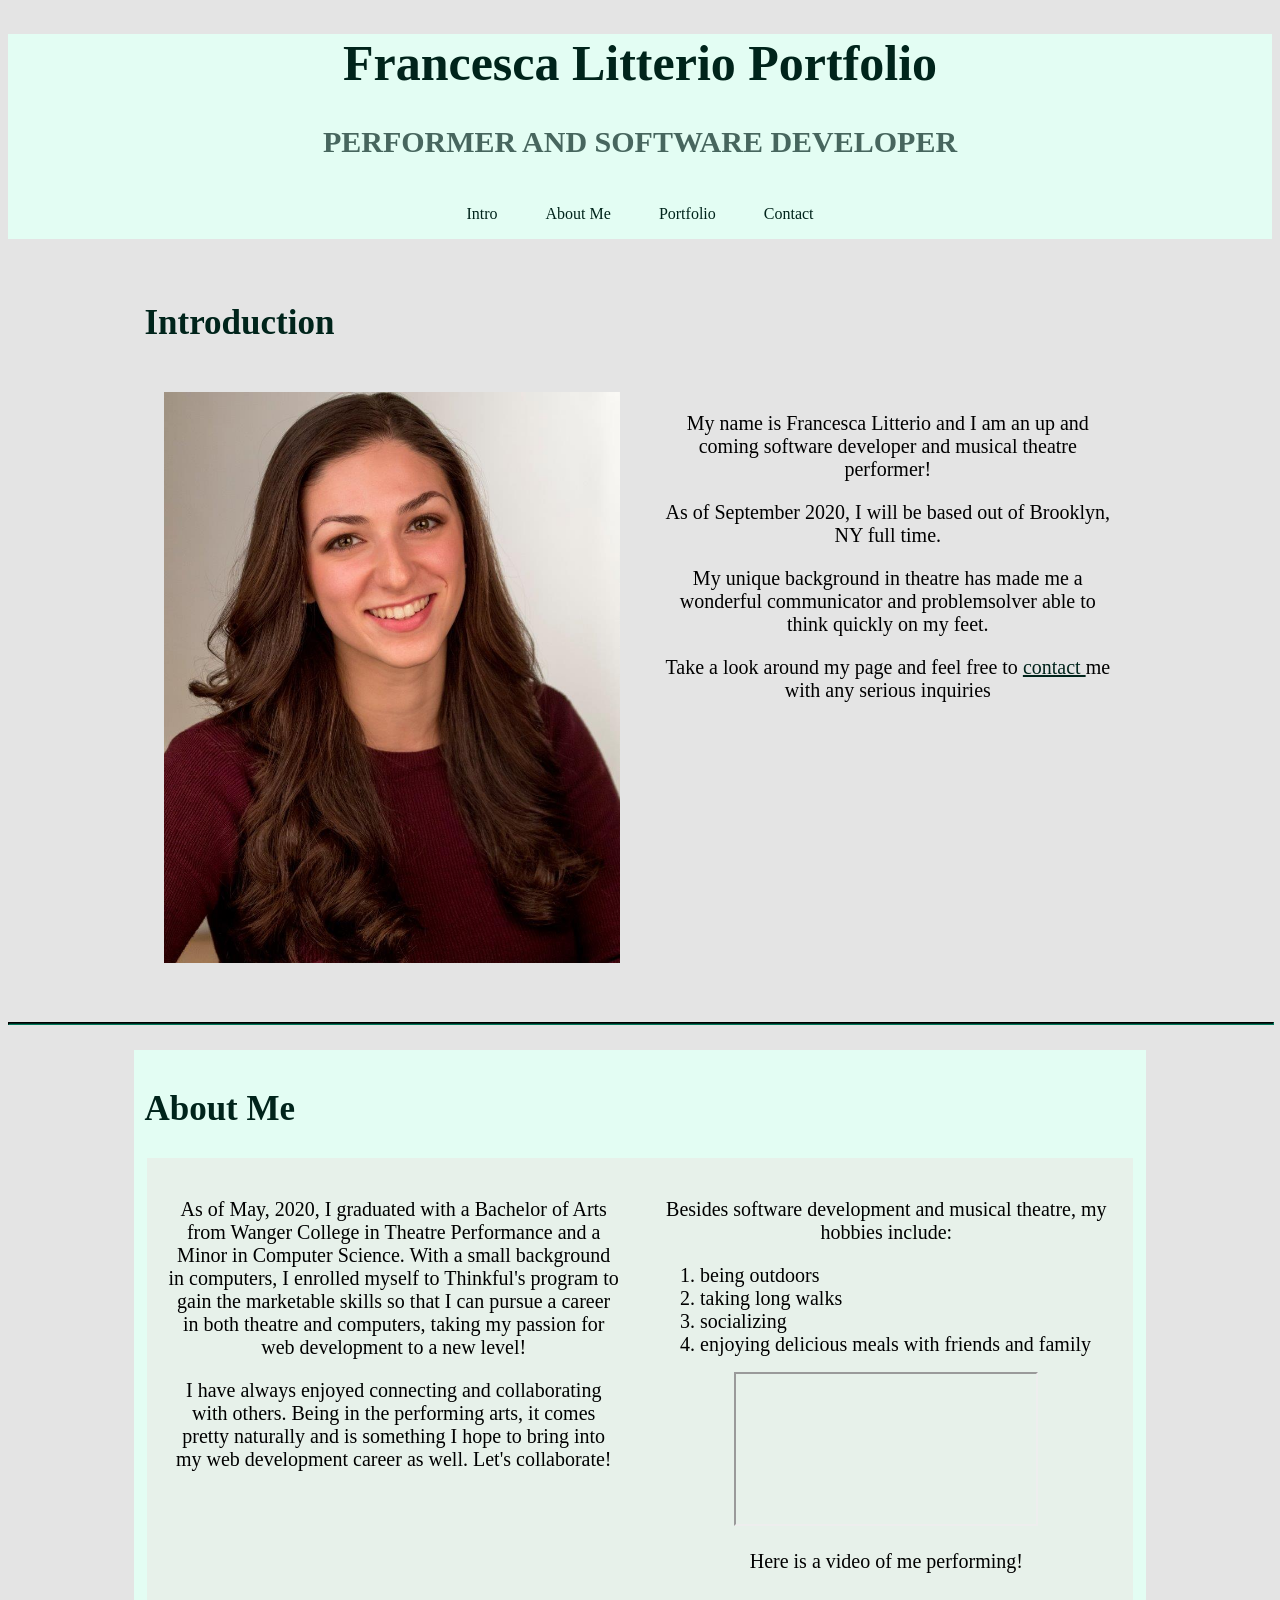
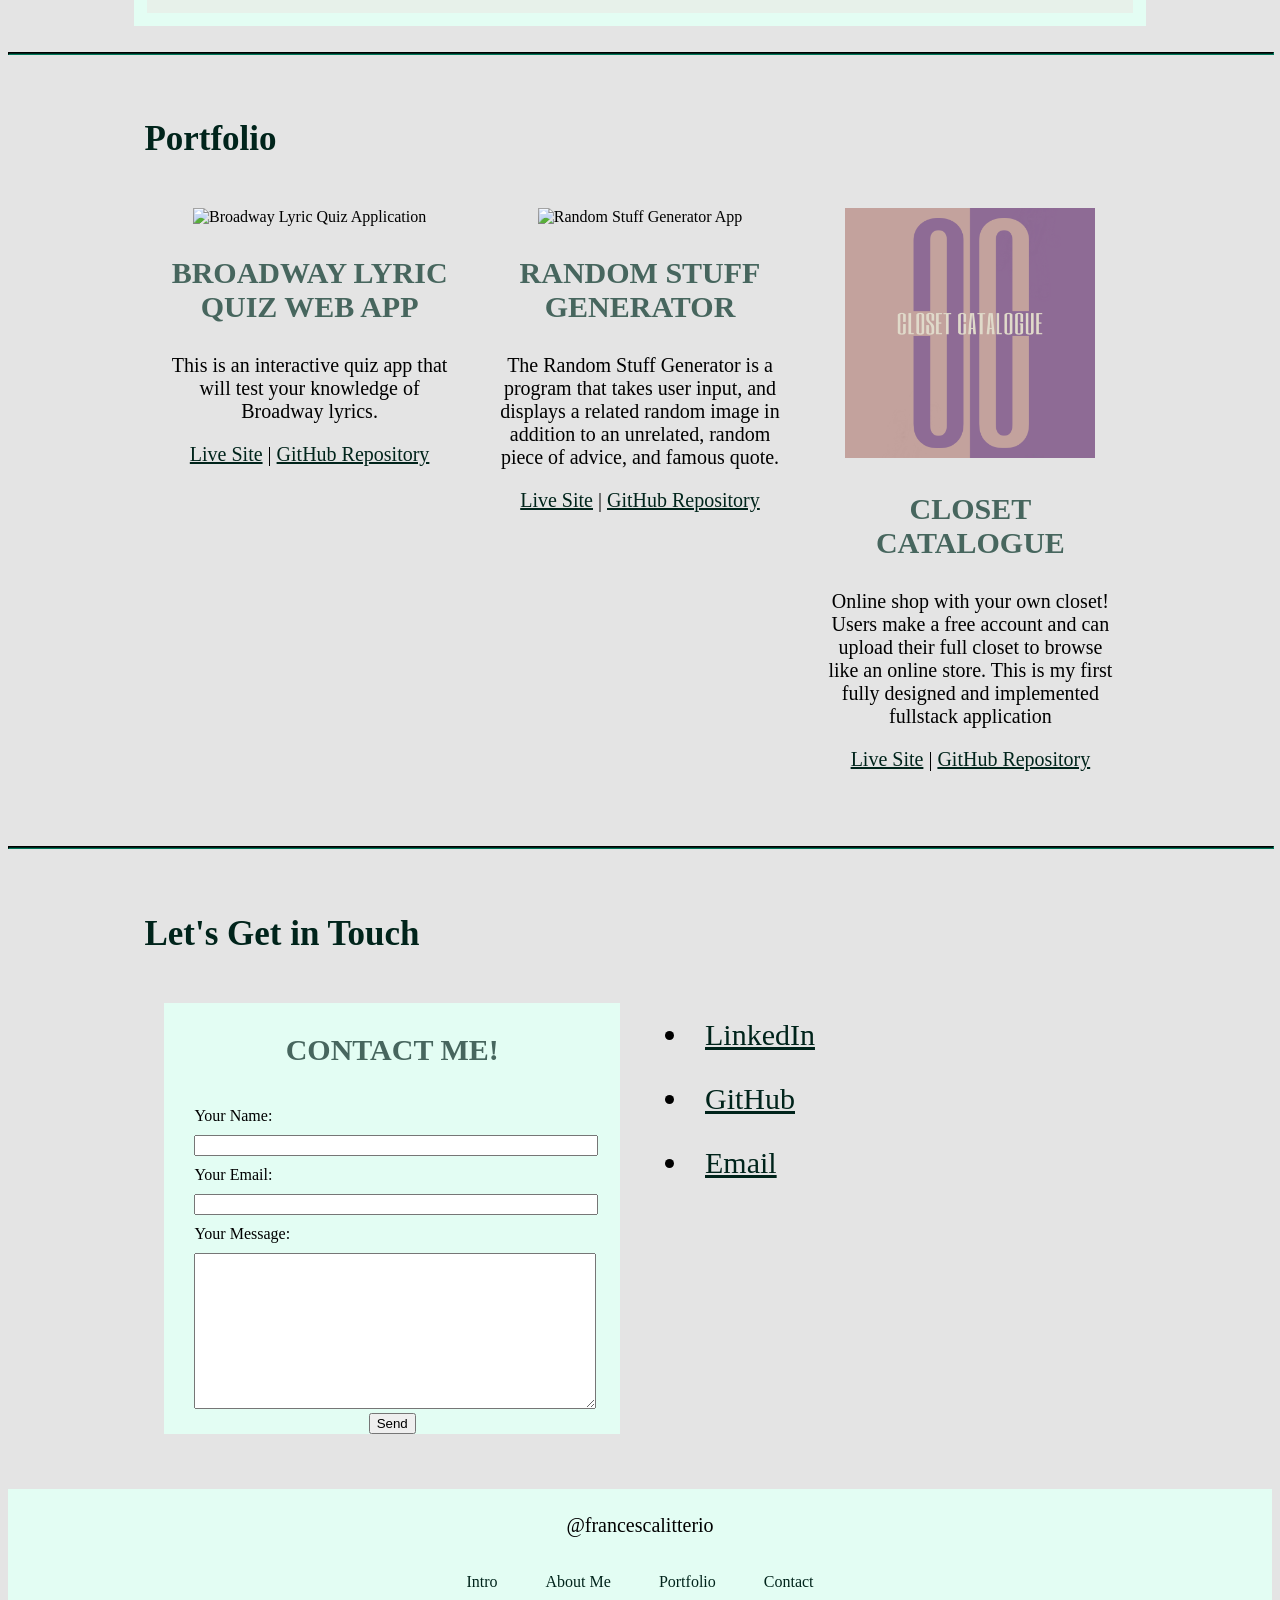
==== francesca-litterio-portfolio-master/index.html @ c89123a0 "added closet catalogue" ====
<!DOCTYPE html>
<html lang="en">
  <head>
    <meta charset="utf-8">
    <meta name="viewport" content="width=device-width">
    <title>Francesca Litterio</title>
    <link
  href="https://cdnjs.cloudflare.com/ajax/libs/normalize/8.0.1/normalize.min.css"
  rel="stylesheet"
  type="text/css"
/>
    <link href="style.css" rel="stylesheet" type="text/css" />
  </head>



<body>
<header> <!-- Heading -->
  
    <h1> Francesca Litterio Portfolio </h1>
    <h3> Performer and Software Developer </h3>
  
    <nav> <!-- navigation menu -->
      <a href="#intro" class="btn"> Intro </a>
      <a href="#about" class="btn"> About Me </a>
      <a href="#portfolio" class="btn"> Portfolio </a>
      <a href="#contact" class="btn"> Contact </a>
      </nav>
      

</header>

<main> <!-- main body divided into 3 parts -->
  
  <article id = "intro"> <!-- introduction -->
      <h2> Introduction</h2>
      <div class = "group">
        <div class ="item">
        <img src="images/fran-photo.jpg" alt="A photo of me, Francesca Litterio">
        </div>
      <div class="item">
      <p> My name is Francesca Litterio and I am an up and coming software developer and musical theatre performer! </p>
     <p> As of September 2020, I will be based out of Brooklyn, NY full time. </p>
     <p> My unique background in theatre has made me a wonderful communicator and problemsolver able to think quickly on my feet. </p>
     <p> Take a look around my page and feel free to <a href="#contact" >contact </a> me with any serious inquiries </p>
      </div>
      </div>
  </article>

<hr> <!-- page break line -->

  <article id="about" class = "color"> <!-- about -->
  <h2> About Me </h2>
<div class = "group padding">
  <div class= "item">
  <p> As of May, 2020, I graduated with a Bachelor of Arts from Wanger College in Theatre Performance and a Minor in Computer Science. With a small background in computers, I enrolled myself to Thinkful's program to gain the marketable skills so that I can pursue a career in both theatre and computers, taking my passion for web development to a new level!</p> <p> I have always enjoyed connecting and collaborating with others. Being in the performing arts, it comes pretty naturally and is something I hope to bring into my web development career as well. Let's collaborate! </p>
  </div>

<div class ="item">
  <p> Besides software development and musical theatre, my hobbies include: </p>
  <ol> 
    <li>being outdoors </li>
    <li>taking long walks</li>
    <li> socializing</li>
     <li>enjoying delicious meals with friends and family</li>
    </ol>
  <iframe  src="https://www.youtube.com/embed/1sIDxNuBzvg"  allow="accelerometer; autoplay; encrypted-media; gyroscope; picture-in-picture" allowfullscreen></iframe> <p> Here is a video of me performing! </p>
</div>
</div>
  </article>

<hr> <!-- page break line -->

 <article id="portfolio">
      <h2>Portfolio</h2>
			<div class='group'>
				<div class='item'>
          <img src="/images/broadway-ss.PNG" alt="Broadway Lyric Quiz Application" class="rounded">
          <h3>Broadway Lyric Quiz Web App</h3>
          <p>This is an interactive quiz app that will test your knowledge of Broadway lyrics.</p>
          <p><a href="https://flitterio.github.io/Broadway-Lyrics-Quiz-App/">Live Site</a> |
          <a href="https://github.com/flitterio/Broadway-Lyrics-Quiz-App"> GitHub Repository</a> </p>
				</div>
				 <div class='item'>
          <img src="/images/random-ss.PNG" alt="Random Stuff Generator App" class="rounded">
          <h3>Random Stuff Generator</h3>
          <p>The Random Stuff Generator is a program that takes user input, and displays a related random image in addition to an unrelated, random piece of advice, and famous quote.</p>
          <p><a href="https://github.com/flitterio/Random-Stuff-Generator">Live Site</a> |
          <a href="https://flitterio.github.io/Random-Stuff-Generator/"> GitHub Repository</a> </p>
				</div>
			<!-- </div> -->
      <!-- <div class='group'> -->
				<div class='item'>
          <img src="images/cc-logo.JPG" alt="Closet Catalogue Logo" class="rounded" id="size" >
          <h3>Closet Catalogue</h3>
          <p>Online shop with your own closet! Users make a free account and can upload their full closet to browse like an online store. This is my first fully designed and implemented fullstack application</p>
          <p><a href="https://closet-catalogue.vercel.app/">Live Site</a> |
            <a href="https://github.com/flitterio/Closet-Catalogue-Client"> GitHub Repository</a> </p>
				</div>
			<!--<div class='item'>
          <img src="images/project.jpeg" alt="Team Project Screenshot" class="rounded">
          <h3>Team Project App</h3>
					<p>This is a description of the Team Project App I built. I'll share what my goal was in creating it, the skills/languages I applied, and what I learned doing it.</p>
				</div> -->
			</div> 
       <!-- Commented out to use for later when projects are complete -->
      </article>

<hr>

<article id="contact"> <!--contact-->
    <h2> Let's Get in Touch </h2>
 <div class = "group">

  <form action="https://formspree.io/mknqevyg"
  method="POST" class = "item space" >
    <h3> Contact me! </h3>
    <label for="user-name">Your Name:</label>
    <input id="user-name" type="text" name="name">

    <label>
    Your Email:  </label>
    <input type="text" name="_replyto">
 
  <br>
    <label>
    Your Message: </label>
    <textarea name="message"></textarea>
  

<br>
    <button type="submit">Send</button>
</form> 

  <ul class="item space">
    <li> <a href="https://www.linkedin.com/in/francescalitterio/" target="_blank"> LinkedIn</a> </li>
    <li> <a href="https://github.com/flitterio" target="_blank"> GitHub </a></li>
    <li> <a href="mailto:francesca@litterio.net">Email </a></li>
  </ul>

</div>
  </article>
 
</main>


<footer> <!--footer -->
 
    <p> @francescalitterio </p>
       <nav> <!-- navigation menu -->
      <a href="#intro" class="btn"> Intro </a>
      <a href="#about" class="btn"> About Me </a>
      <a href="#portfolio" class="btn"> Portfolio </a>
      <a href="#contact" class="btn"> Contact </a>
      </nav>

</footer>






    <script src="script.js"></script>
</body>
</html>
---- francesca-litterio-portfolio-master/style.css ----
html{ /* Default settings for whole page */
  font-family: Georgia, 'Times New Roman', Times, serif;
  text-align: center;
  box-sizing: border-box;
  background-color: rgb(228, 228, 228);
  width: 100%;
 
}

/* navigation appearance */
.btn{ /*spaces out navigation menu items*/
  display: inline-block;
  font-size: 16px;
  text-align: center;
  text-decoration: none;
  margin: 10px;
  padding: 6px 12px;
  border-radius: 6px;

}

a:link{color: #00241B;} /*links*/
a:visited{color:rgb(2, 126, 95);}
a:hover{color: rgb(3, 8, 7);}
a:active{color:lavenderblush;}

/* main section of the page */

header, footer{ 
  background-color: rgb(227, 253, 243);
  width:750;
}

main{
background-color: rgb(228, 228, 228);
}

article{
  margin: 2% 10%;
  padding: 10px;
}

h1{
  font-size: 50px;
  color:#00241B;
}

h2{
  font-size: 35px;
  color:#00241B;
  text-align: left;
}

h3{
  font-size: 30px;
   text-transform: uppercase;
   color:rgb(71, 102, 94);
}

p{
  font-size: 20px;
}

img{
  width: 100%;
}

li{
 width: 100%;
  text-align: left;
  font-size: 20px;
}

footer{
  padding-top: 5px;
}

.color{ /*backgound color of about section*/
background-color:rgb(227, 253, 243);
}

.padding{
  background-color: rgb(231, 241, 234);
  margin: 3px;
}


hr{
  background-color:#00241B;
  border-color:#00241B;
  width: 100%;
  height: 1px;
}

/* Groups & Items  (Mobile First) */
.group{ /* flex box styling*/
display: flex;
flex-direction: column;

}

.item{
  flex: 1;
  margin: 20px;
}

.item-double{
  flex: 2;
  margin: 20px;
}

/*form */
form{
  width: 100%;
  background-color:rgb(227, 253, 243);
  padding: 20px;
}
form textarea{
  width: 100%;
  height: 150px;
}

form label{
  display: block;
  padding: 10px 0;
  text-align: left;
  width: 100%;
}

form input{
  width: 100%;
}

.space{ /*adds space between parts of contact section*/
padding: 0 15px;
}

#size{
  height: 250px !important;
  width: auto;
}
/* Groups & Items  (Desktop) */



@media all and (min-width: 800px) {
  
  ul li{
    font-size: 30px;
    padding: 15px;
  }

  .group {
    flex-direction: row;
  }

  .space{
    padding: 0 30px;
  }
}
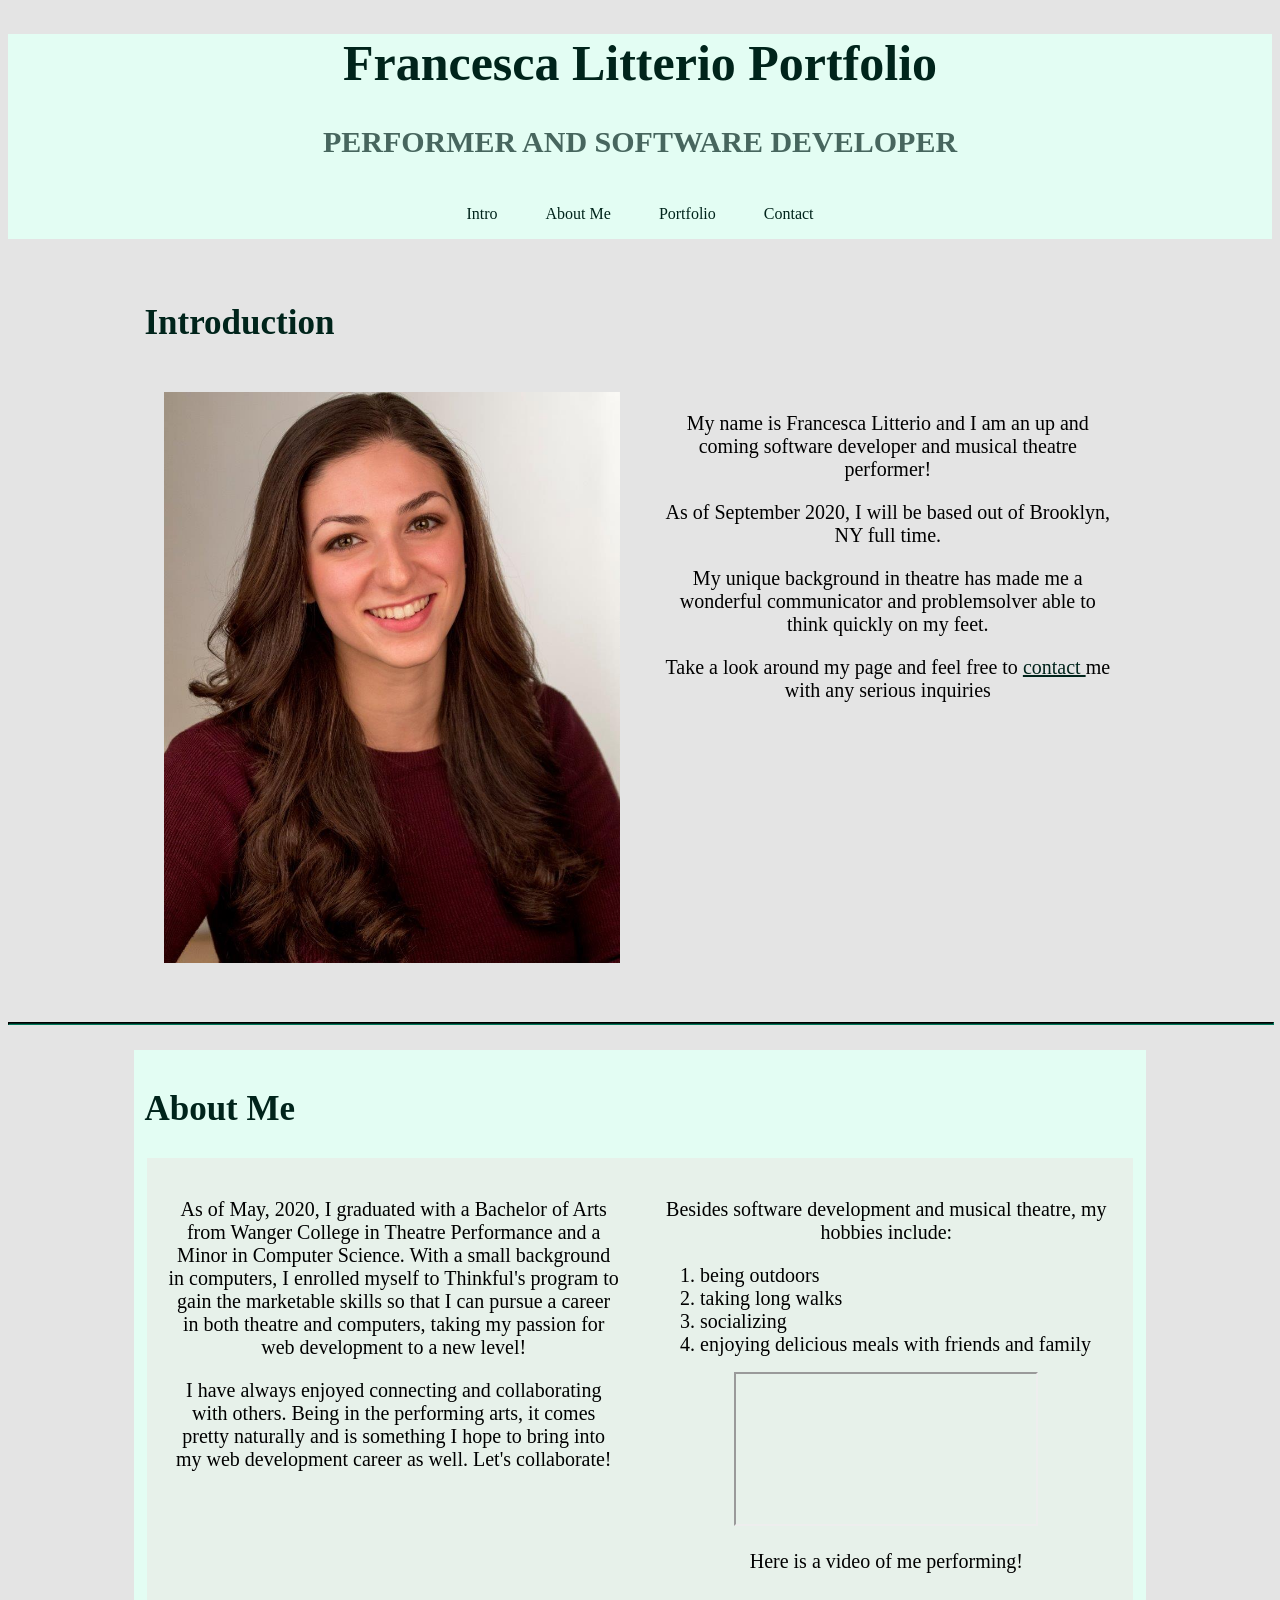
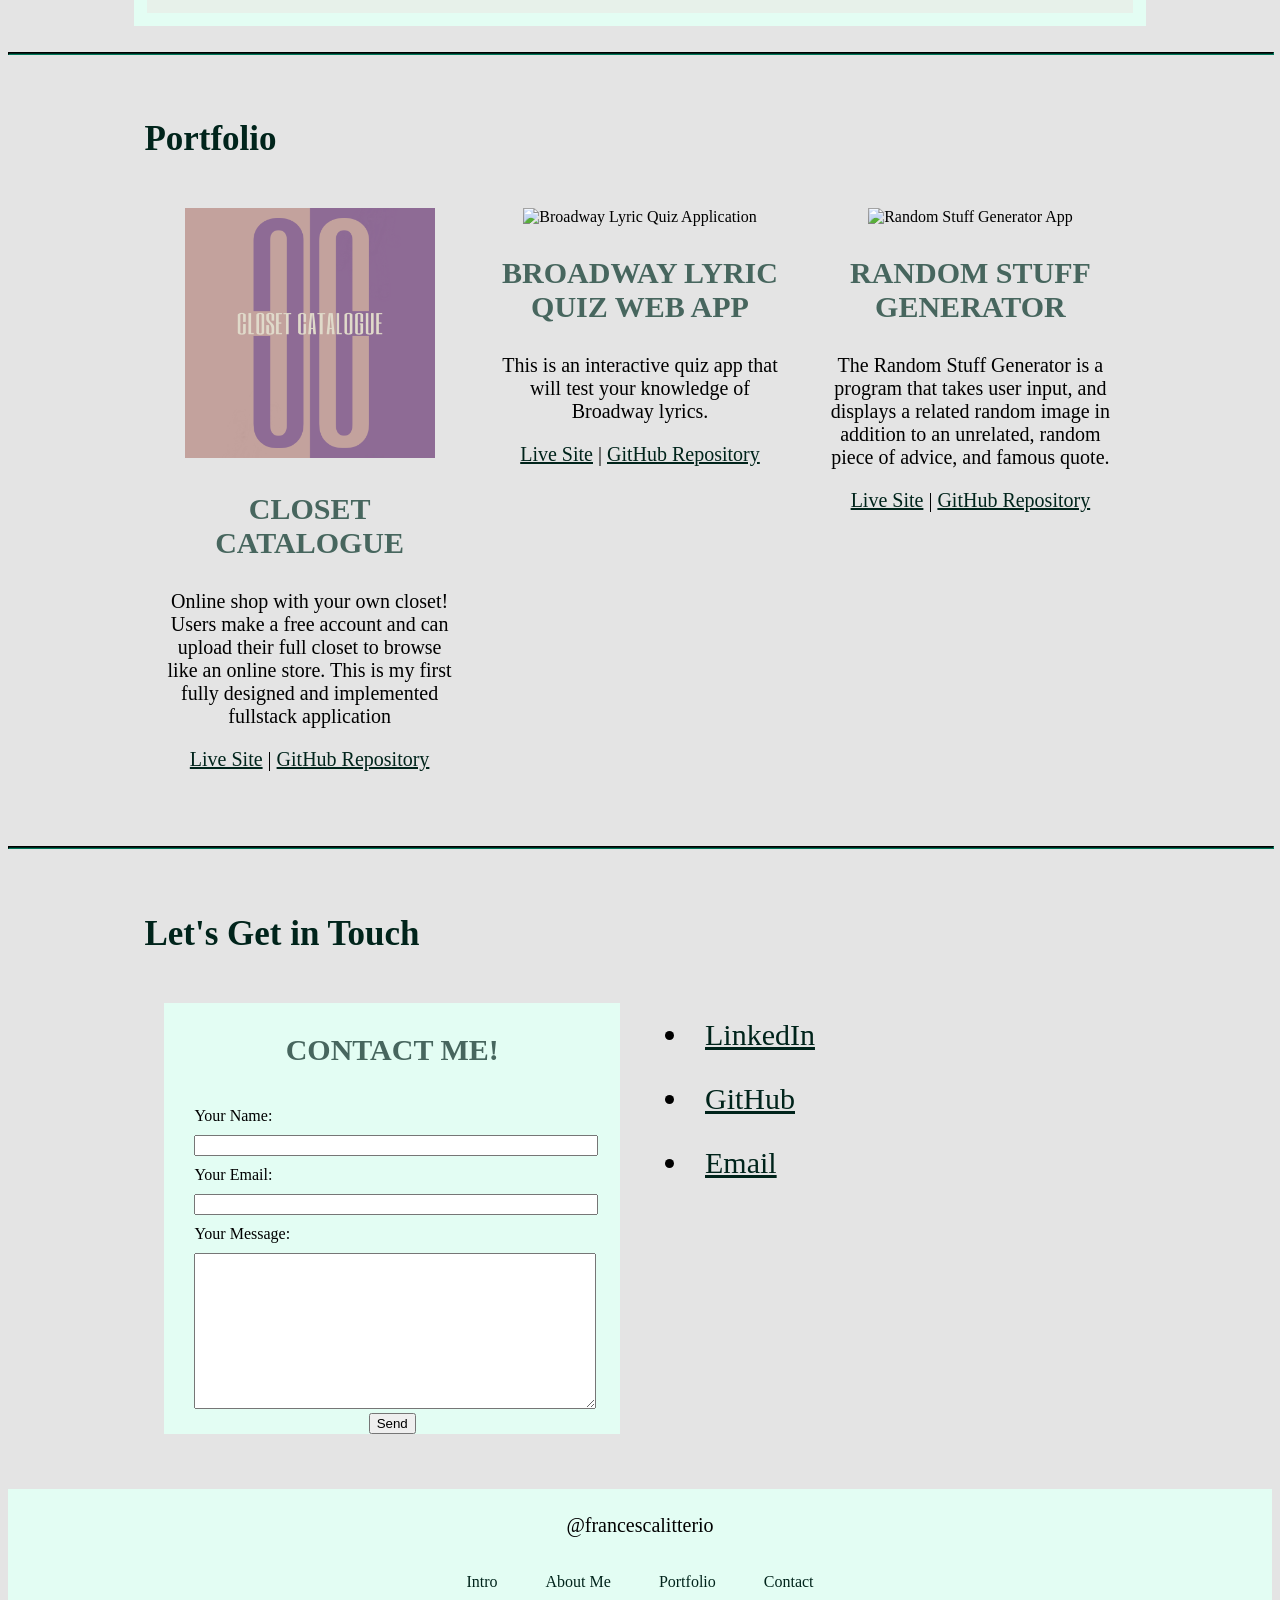
==== commit ce246ad0: "change order of apps" ====
--- a/francesca-litterio-portfolio-master/index.html
+++ b/francesca-litterio-portfolio-master/index.html
@@ -74,13 +74,23 @@
  <article id="portfolio">
       <h2>Portfolio</h2>
 			<div class='group'>
+
+        <div class='item'>
+          <img src="images/cc-logo.JPG" alt="Closet Catalogue Logo" class="rounded" id="size" >
+          <h3>Closet Catalogue</h3>
+          <p>Online shop with your own closet! Users make a free account and can upload their full closet to browse like an online store. This is my first fully designed and implemented fullstack application</p>
+          <p><a href="https://closet-catalogue.vercel.app/">Live Site</a> |
+            <a href="https://github.com/flitterio/Closet-Catalogue-Client"> GitHub Repository</a> </p>
+        </div>
+        
 				<div class='item'>
           <img src="/images/broadway-ss.PNG" alt="Broadway Lyric Quiz Application" class="rounded">
           <h3>Broadway Lyric Quiz Web App</h3>
           <p>This is an interactive quiz app that will test your knowledge of Broadway lyrics.</p>
           <p><a href="https://flitterio.github.io/Broadway-Lyrics-Quiz-App/">Live Site</a> |
           <a href="https://github.com/flitterio/Broadway-Lyrics-Quiz-App"> GitHub Repository</a> </p>
-				</div>
+        </div>
+        
 				 <div class='item'>
           <img src="/images/random-ss.PNG" alt="Random Stuff Generator App" class="rounded">
           <h3>Random Stuff Generator</h3>
@@ -88,15 +98,7 @@
           <p><a href="https://github.com/flitterio/Random-Stuff-Generator">Live Site</a> |
           <a href="https://flitterio.github.io/Random-Stuff-Generator/"> GitHub Repository</a> </p>
 				</div>
-			<!-- </div> -->
-      <!-- <div class='group'> -->
-				<div class='item'>
-          <img src="images/cc-logo.JPG" alt="Closet Catalogue Logo" class="rounded" id="size" >
-          <h3>Closet Catalogue</h3>
-          <p>Online shop with your own closet! Users make a free account and can upload their full closet to browse like an online store. This is my first fully designed and implemented fullstack application</p>
-          <p><a href="https://closet-catalogue.vercel.app/">Live Site</a> |
-            <a href="https://github.com/flitterio/Closet-Catalogue-Client"> GitHub Repository</a> </p>
-				</div>
+
 			<!--<div class='item'>
           <img src="images/project.jpeg" alt="Team Project Screenshot" class="rounded">
           <h3>Team Project App</h3>
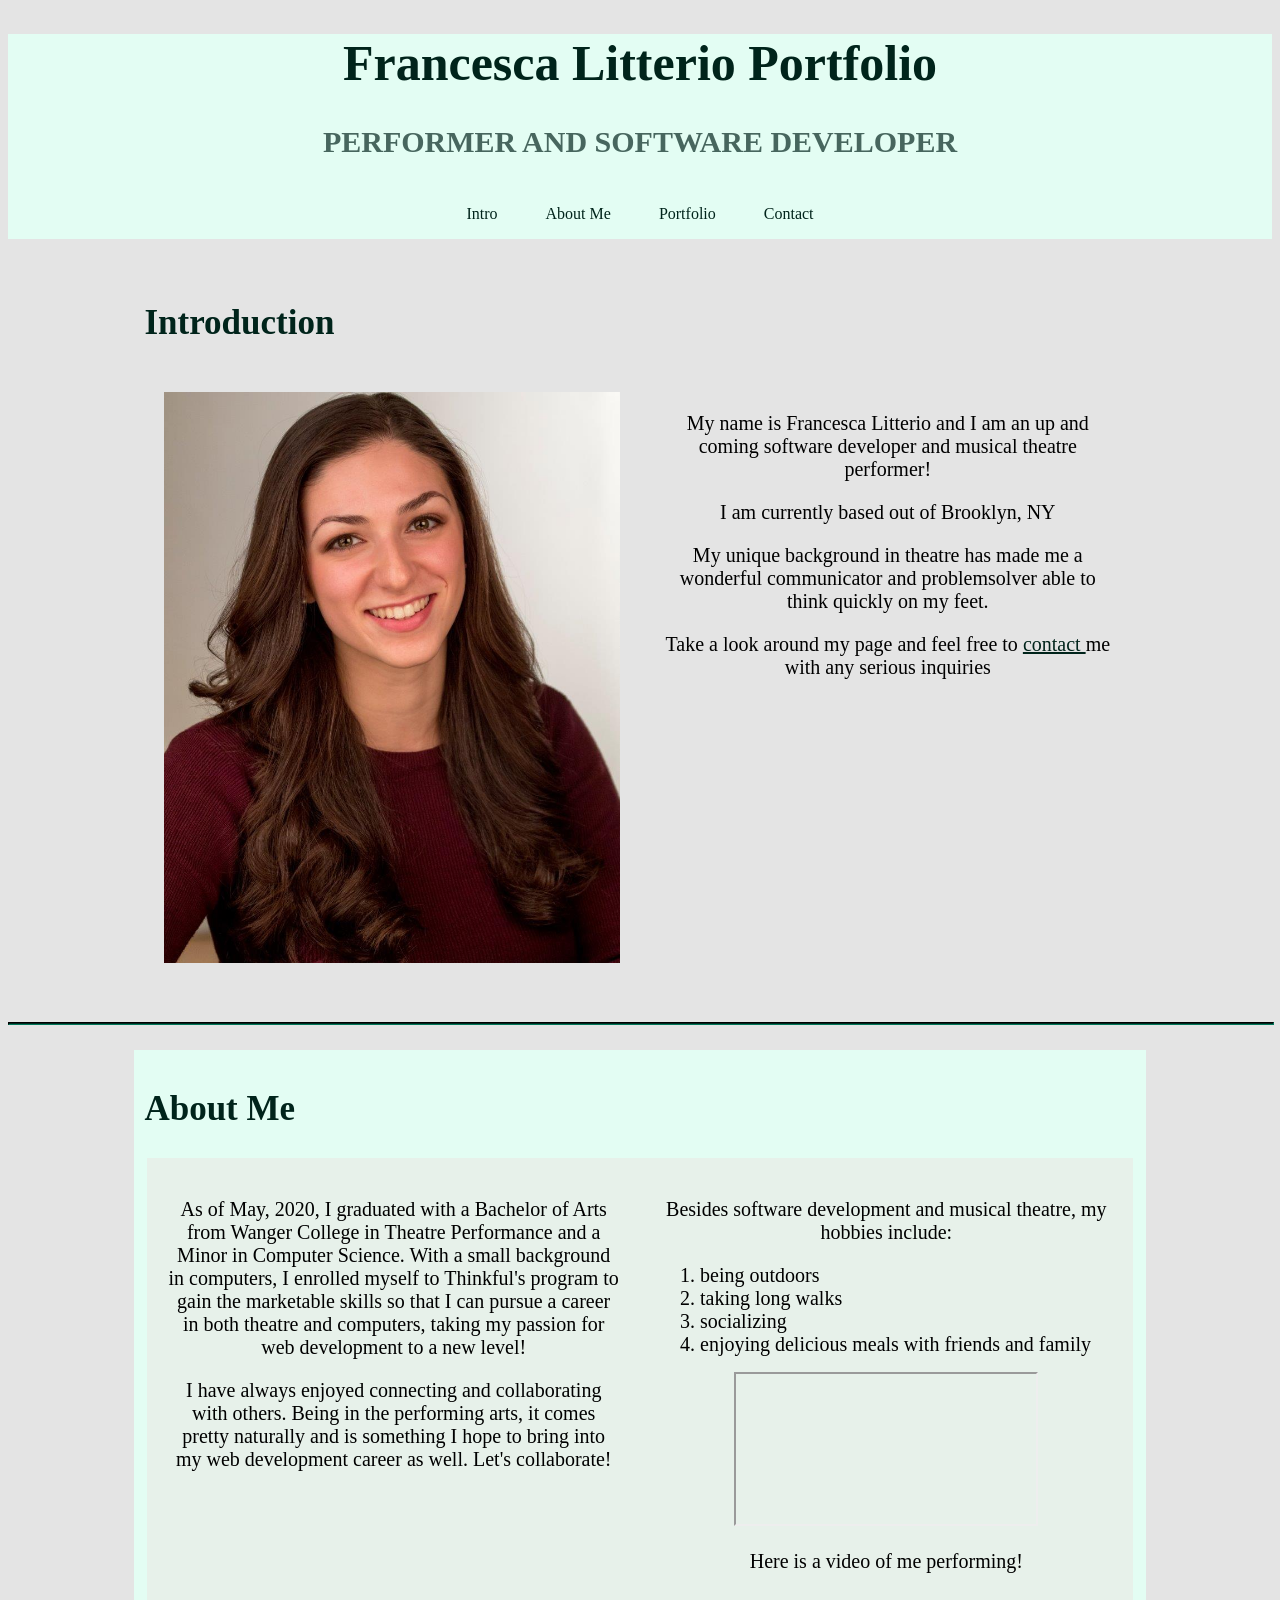
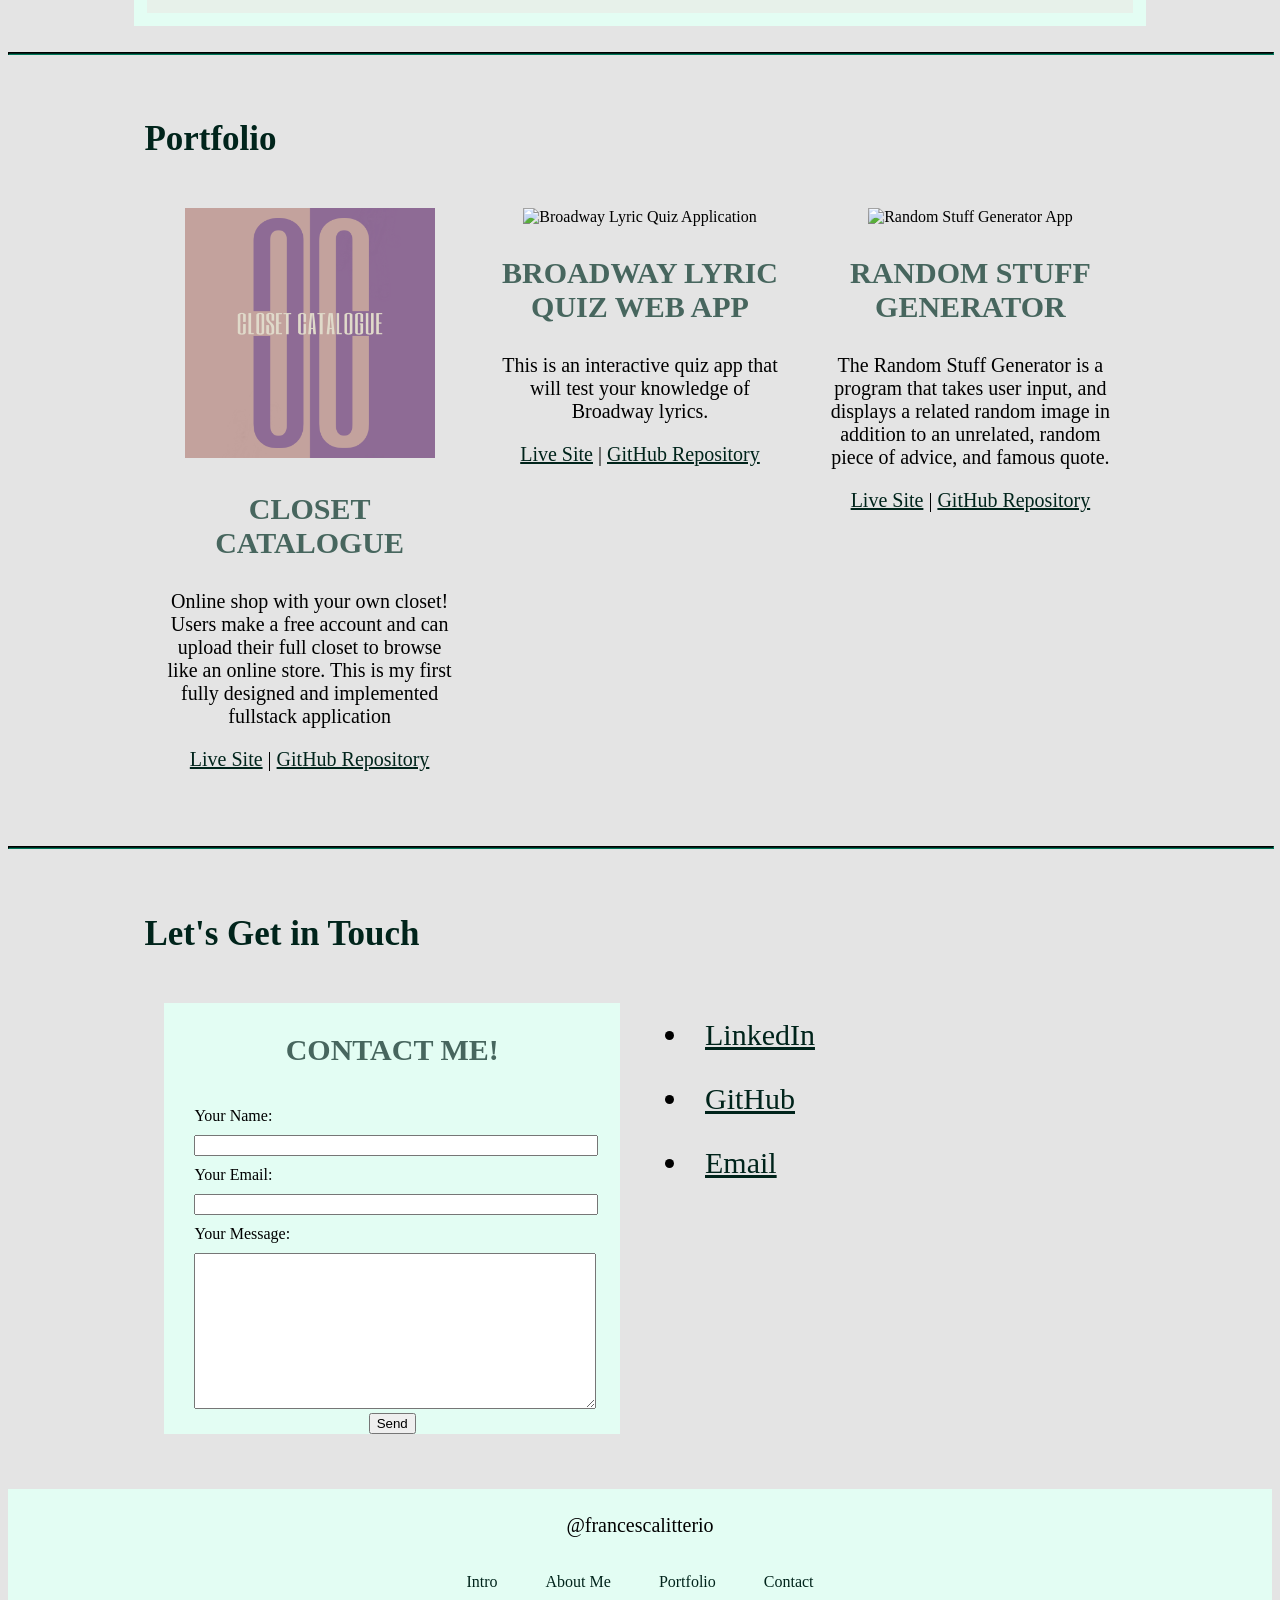
==== commit 4a588aeb: "change opening" ====
--- a/francesca-litterio-portfolio-master/index.html
+++ b/francesca-litterio-portfolio-master/index.html
@@ -40,7 +40,7 @@
         </div>
       <div class="item">
       <p> My name is Francesca Litterio and I am an up and coming software developer and musical theatre performer! </p>
-     <p> As of September 2020, I will be based out of Brooklyn, NY full time. </p>
+     <p> I am currently based out of Brooklyn, NY </p>
      <p> My unique background in theatre has made me a wonderful communicator and problemsolver able to think quickly on my feet. </p>
      <p> Take a look around my page and feel free to <a href="#contact" >contact </a> me with any serious inquiries </p>
       </div>
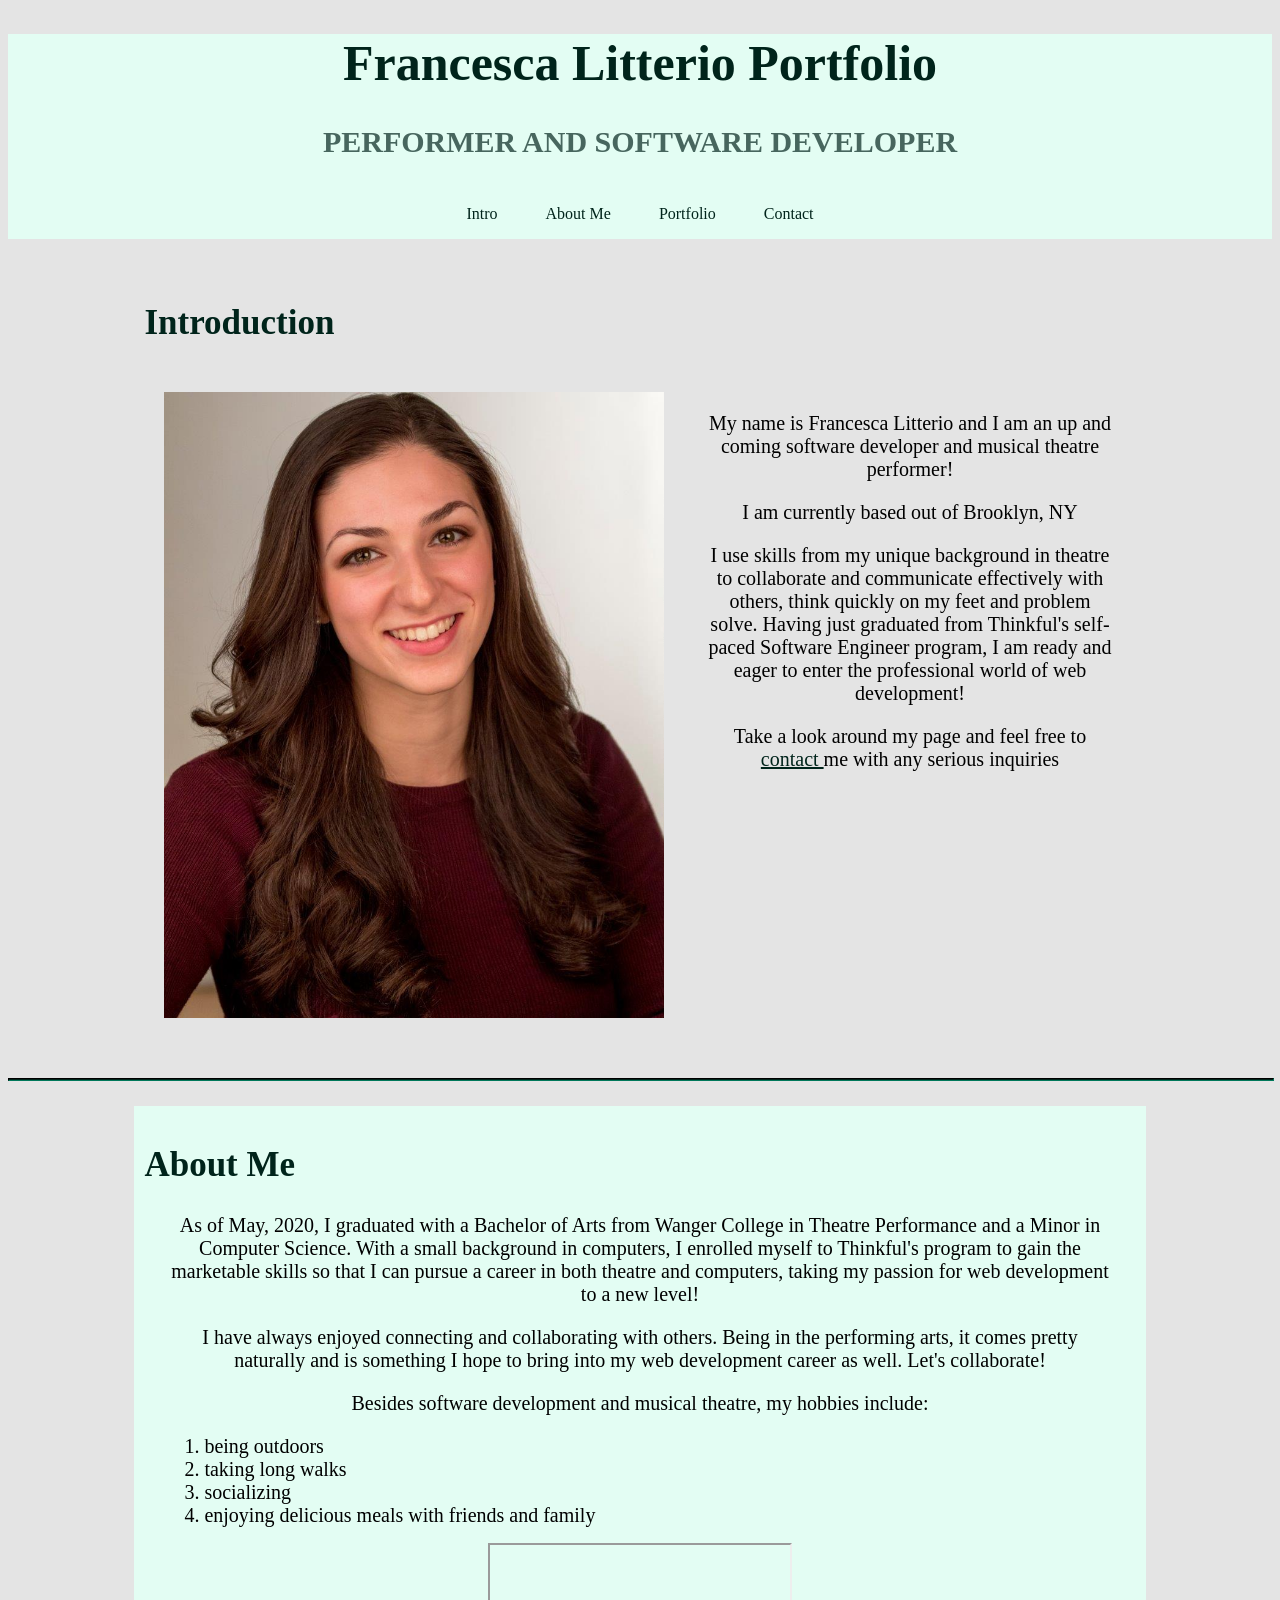
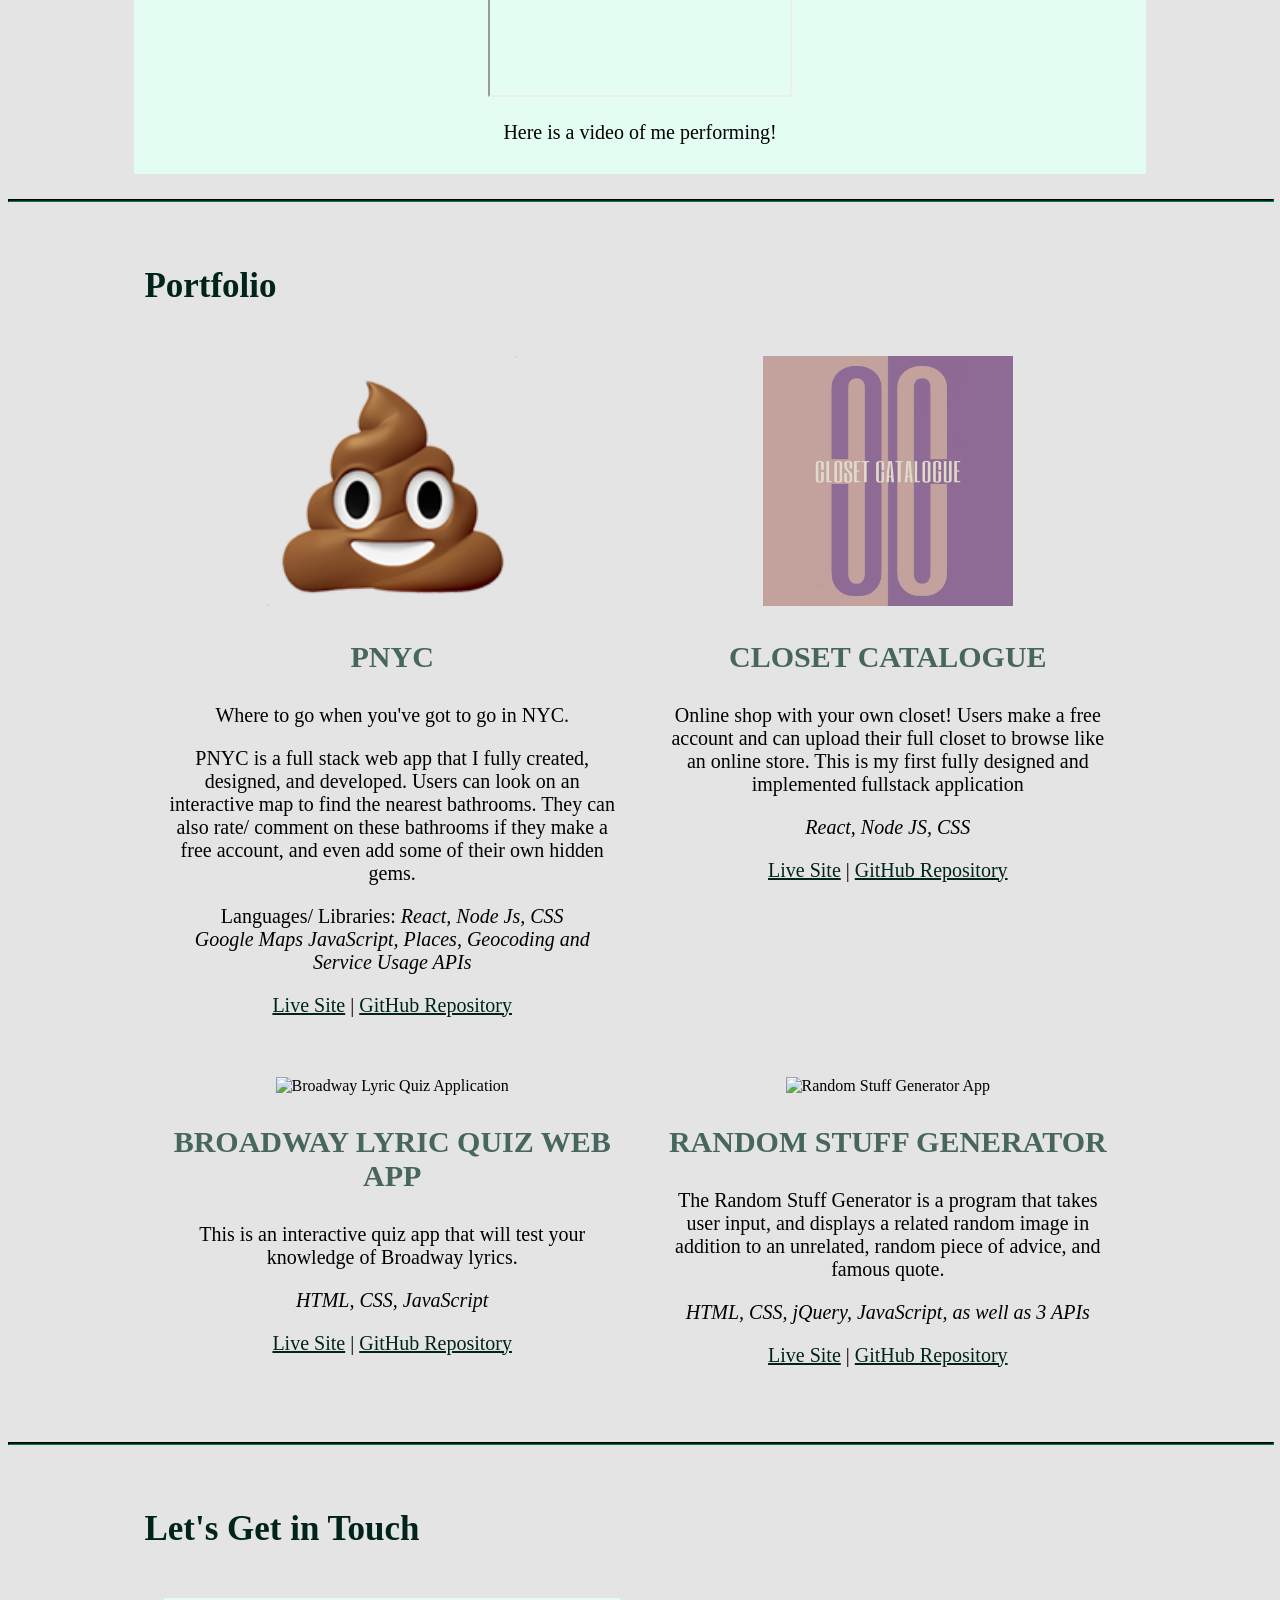
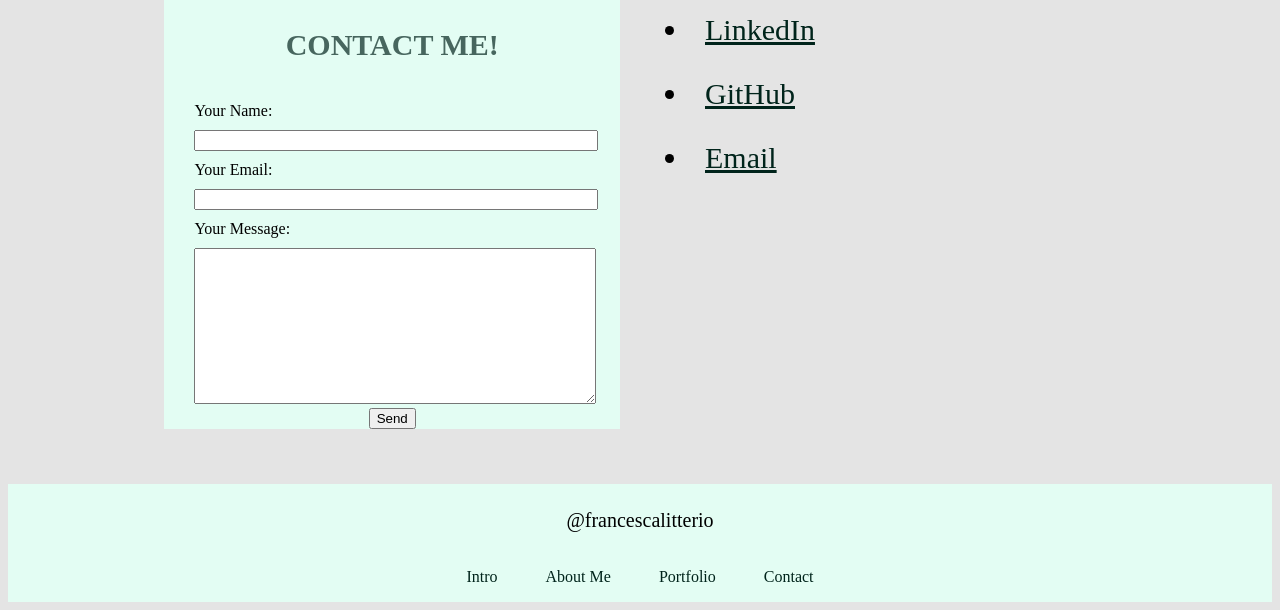
==== commit e9da31b1: "addition of pnyc, style/ spelling updates" ====
--- a/francesca-litterio-portfolio-master/index.html
+++ b/francesca-litterio-portfolio-master/index.html
@@ -36,12 +36,12 @@
       <h2> Introduction</h2>
       <div class = "group">
         <div class ="item">
-        <img src="images/fran-photo.jpg" alt="A photo of me, Francesca Litterio">
+        <img src="images/fran-photo.jpg" alt="A photo of me, Francesca Litterio" id="headshot">
         </div>
       <div class="item">
       <p> My name is Francesca Litterio and I am an up and coming software developer and musical theatre performer! </p>
      <p> I am currently based out of Brooklyn, NY </p>
-     <p> My unique background in theatre has made me a wonderful communicator and problemsolver able to think quickly on my feet. </p>
+     <p> I use skills from my unique background in theatre to collaborate and communicate effectively with others, think quickly on my feet and problem solve. Having just graduated from Thinkful's self-paced Software Engineer program, I am ready and eager to enter the professional world of web development! </p>
      <p> Take a look around my page and feel free to <a href="#contact" >contact </a> me with any serious inquiries </p>
       </div>
       </div>
@@ -51,7 +51,7 @@
 
   <article id="about" class = "color"> <!-- about -->
   <h2> About Me </h2>
-<div class = "group padding">
+<div class = "group_padding">
   <div class= "item">
   <p> As of May, 2020, I graduated with a Bachelor of Arts from Wanger College in Theatre Performance and a Minor in Computer Science. With a small background in computers, I enrolled myself to Thinkful's program to gain the marketable skills so that I can pursue a career in both theatre and computers, taking my passion for web development to a new level!</p> <p> I have always enjoyed connecting and collaborating with others. Being in the performing arts, it comes pretty naturally and is something I hope to bring into my web development career as well. Let's collaborate! </p>
   </div>
@@ -73,37 +73,51 @@
 
  <article id="portfolio">
       <h2>Portfolio</h2>
-			<div class='group'>
+			<div class='portfolio_group'>
 
-        <div class='item'>
-          <img src="images/cc-logo.JPG" alt="Closet Catalogue Logo" class="rounded" id="size" >
-          <h3>Closet Catalogue</h3>
-          <p>Online shop with your own closet! Users make a free account and can upload their full closet to browse like an online store. This is my first fully designed and implemented fullstack application</p>
-          <p><a href="https://closet-catalogue.vercel.app/">Live Site</a> |
-            <a href="https://github.com/flitterio/Closet-Catalogue-Client"> GitHub Repository</a> </p>
+        <div class='two_items'>
+          <div class='item'>
+            <img src="images/poop-emoji.png" alt="PNYC" class="rounded" id='size'>
+            <h3>PNYC</h3>
+            <p>Where to go when you've got to go in NYC.</p>
+            <p>PNYC is a full stack web app that I fully created, designed, and developed. Users can look on an interactive map to find the nearest bathrooms. They can also rate/ comment on these bathrooms if they make a free account, and even add some of their own hidden gems.</p>
+            <p> Languages/ Libraries:
+              <i> React, Node Js, CSS
+              <br />
+                Google Maps JavaScript, Places, Geocoding and Service Usage APIs </i></p>
+            <p><a href="https://pnyc-client-flitterio.vercel.app/">Live Site</a> |
+            <a href="https://github.com/flitterio/PNYC-Client"> GitHub Repository</a> </p>
+          </div>
+
+          <div class='item'>
+            <img src="images/cc-logo.JPG" alt="Closet Catalogue Logo" class="rounded" id="size" >
+            <h3>Closet Catalogue</h3>
+            <p>Online shop with your own closet! Users make a free account and can upload their full closet to browse like an online store. This is my first fully designed and implemented fullstack application</p>
+            <p><i>React, Node JS, CSS</i></p>
+            <p><a href="https://closet-catalogue.vercel.app/">Live Site</a> |
+              <a href="https://github.com/flitterio/Closet-Catalogue-Client"> GitHub Repository</a> </p>
+          </div>
         </div>
         
-				<div class='item'>
-          <img src="/images/broadway-ss.PNG" alt="Broadway Lyric Quiz Application" class="rounded">
-          <h3>Broadway Lyric Quiz Web App</h3>
-          <p>This is an interactive quiz app that will test your knowledge of Broadway lyrics.</p>
-          <p><a href="https://flitterio.github.io/Broadway-Lyrics-Quiz-App/">Live Site</a> |
-          <a href="https://github.com/flitterio/Broadway-Lyrics-Quiz-App"> GitHub Repository</a> </p>
+        <div class="two_items">
+          <div class='item'>
+            <img src="images/broadway-ss.PNG" alt="Broadway Lyric Quiz Application" class="rounded">
+            <h3>Broadway Lyric Quiz Web App</h3>
+            <p>This is an interactive quiz app that will test your knowledge of Broadway lyrics.</p>
+            <p><i>HTML, CSS, JavaScript</i></p>
+            <p><a href="https://flitterio.github.io/Broadway-Lyrics-Quiz-App/">Live Site</a> |
+            <a href="https://github.com/flitterio/Broadway-Lyrics-Quiz-App"> GitHub Repository</a> </p>
+          </div>
+          
+          <div class='item'>
+            <img src="images/random-ss.PNG" alt="Random Stuff Generator App" class="rounded">
+            <h3>Random Stuff Generator</h3>
+            <p>The Random Stuff Generator is a program that takes user input, and displays a related random image in addition to an unrelated, random piece of advice, and famous quote.</p>
+            <p><i>HTML, CSS, jQuery, JavaScript, as well as 3 APIs</i></p>
+            <p><a href="https://flitterio.github.io/Random-Stuff-Generator/">Live Site</a> |
+            <a href="https://github.com/flitterio/Random-Stuff-Generator"> GitHub Repository</a> </p>
+          </div>
         </div>
-        
-				 <div class='item'>
-          <img src="/images/random-ss.PNG" alt="Random Stuff Generator App" class="rounded">
-          <h3>Random Stuff Generator</h3>
-          <p>The Random Stuff Generator is a program that takes user input, and displays a related random image in addition to an unrelated, random piece of advice, and famous quote.</p>
-          <p><a href="https://github.com/flitterio/Random-Stuff-Generator">Live Site</a> |
-          <a href="https://flitterio.github.io/Random-Stuff-Generator/"> GitHub Repository</a> </p>
-				</div>
-
-			<!--<div class='item'>
-          <img src="images/project.jpeg" alt="Team Project Screenshot" class="rounded">
-          <h3>Team Project App</h3>
-					<p>This is a description of the Team Project App I built. I'll share what my goal was in creating it, the skills/languages I applied, and what I learned doing it.</p>
-				</div> -->
 			</div> 
        <!-- Commented out to use for later when projects are complete -->
       </article>
--- a/francesca-litterio-portfolio-master/style.css
+++ b/francesca-litterio-portfolio-master/style.css
@@ -96,7 +96,6 @@
 .group{ /* flex box styling*/
 display: flex;
 flex-direction: column;
-
 }
 
 .item{
@@ -150,7 +149,21 @@
     padding: 15px;
   }
 
-  .group {
+  #headshot{
+    width: 500px;
+    height: auto;
+  }
+
+  .groupA{
+    flex-direction: row;
+  } 
+
+  .group{
+    flex-direction: row;
+  }
+
+  .two_items{
+    display: flex;
     flex-direction: row;
   }
 
